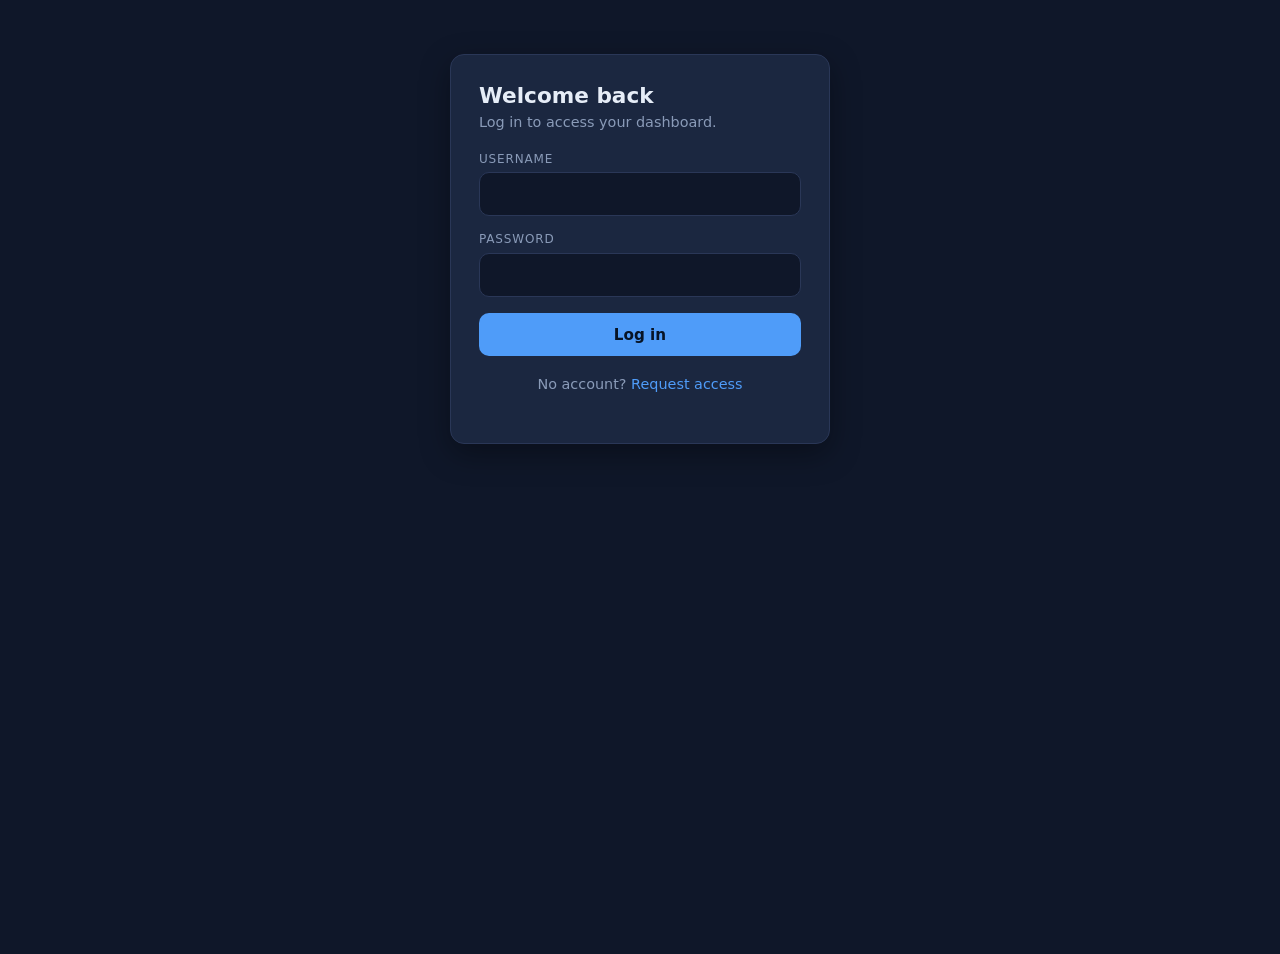
==== frontend/index.html @ fb648a21 "some more fixes" ====
<!DOCTYPE html>
<html lang="en">
<head>
  <meta charset="UTF-8" />
  <meta name="viewport" content="width=device-width, initial-scale=1.0" />
  <title>Log in · Attendance</title>
  <link rel="stylesheet" href="./style.css"/>
</head>
<body>
  <div class="auth-container">
    <div class="card">
      <h1>Welcome back</h1>
      <p class="sub">Log in to access your dashboard.</p>

      <label for="username">Username</label>
      <input id="username" autocomplete="username" />

      <label for="password">Password</label>
      <input id="password" type="password" autocomplete="current-password" />

      <button id="loginBtn">Log in</button>

      <div id="msg" class="msg"></div>

      <p class="sub" style="margin-top:1.25rem;text-align:center;">
        No account? <a href="/static/signup.html">Request access</a>
      </p>
    </div>
  </div>

  <script type="module" src="./login.js"></script>
</body>
</html>
---- frontend/style.css ----
:root {
  --bg:        #0f1729;
  --bg-soft:   #16203a;
  --card:      #1b2740;
  --card-hi:   #223050;
  --border:    #2a3757;
  --text:      #e6edf7;
  --muted:     #8a9bb8;
  --accent:    #4f9cf9;
  --accent-hi: #6fb0ff;
  --ok:        #34d399;
  --warn:      #fbbf24;
  --err:       #f87171;
  --radius:    14px;
  --shadow:    0 10px 30px rgba(0, 0, 0, .35);
}

* { box-sizing: border-box; }

html, body {
  margin: 0;
  padding: 0;
  background: var(--bg);
  color: var(--text);
  font-family: system-ui, -apple-system, "Segoe UI", Roboto, sans-serif;
  min-height: 100vh;
}

a { color: var(--accent); text-decoration: none; }
a:hover { color: var(--accent-hi); }

/* ---------- navbar ---------- */

.navbar {
  display: flex;
  align-items: center;
  justify-content: space-between;
  padding: .9rem 1.5rem;
  background: var(--bg-soft);
  border-bottom: 1px solid var(--border);
  position: sticky;
  top: 0;
  z-index: 50;
}

.navbar .brand {
  font-weight: 700;
  font-size: 1.05rem;
  color: var(--text);
  display: flex;
  align-items: center;
  gap: .5rem;
}

.navbar .brand::before {
  content: "";
  width: 10px;
  height: 10px;
  border-radius: 50%;
  background: var(--accent);
  box-shadow: 0 0 12px var(--accent);
}

.navbar nav {
  display: flex;
  gap: .25rem;
  align-items: center;
}

.navbar nav a {
  padding: .5rem .9rem;
  border-radius: 8px;
  color: var(--muted);
  font-size: .9rem;
  transition: background .15s, color .15s;
}

.navbar nav a:hover {
  background: var(--card);
  color: var(--text);
}

.navbar nav a.active {
  background: var(--card-hi);
  color: var(--text);
}

.navbar .right {
  display: flex;
  align-items: center;
  gap: .75rem;
  color: var(--muted);
  font-size: .85rem;
}

.navbar .right .pill {
  background: var(--card);
  border: 1px solid var(--border);
  padding: .25rem .6rem;
  border-radius: 999px;
  font-size: .75rem;
  text-transform: uppercase;
  letter-spacing: .05em;
  color: var(--accent);
}

/* ---------- layout ---------- */

.container {
  max-width: 1100px;
  margin: 0 auto;
  padding: 2rem 1.5rem;
}

.auth-container {
  max-width: 420px;
  margin: 6vh auto;
  padding: 0 1.25rem;
}

/* ---------- card ---------- */

.card {
  background: var(--card);
  border: 1px solid var(--border);
  border-radius: var(--radius);
  padding: 1.75rem;
  box-shadow: var(--shadow);
}

.card h1, .card h2 {
  margin: 0 0 .35rem 0;
  font-size: 1.35rem;
}

.card p.sub {
  margin: 0 0 1.4rem 0;
  color: var(--muted);
  font-size: .9rem;
}

/* ---------- form ---------- */

label {
  display: block;
  font-size: .75rem;
  text-transform: uppercase;
  letter-spacing: .07em;
  color: var(--muted);
  margin-bottom: .4rem;
}

input, select, textarea {
  width: 100%;
  padding: .75rem .9rem;
  background: var(--bg);
  border: 1px solid var(--border);
  border-radius: 10px;
  color: var(--text);
  font-size: .95rem;
  margin-bottom: 1rem;
  font-family: inherit;
}

input:focus, select:focus, textarea:focus {
  outline: none;
  border-color: var(--accent);
  box-shadow: 0 0 0 3px rgba(79, 156, 249, .18);
}

button {
  width: 100%;
  padding: .8rem 1rem;
  border-radius: 10px;
  border: none;
  background: var(--accent);
  color: #071426;
  font-weight: 700;
  font-size: .95rem;
  cursor: pointer;
  transition: filter .15s, transform .05s;
  font-family: inherit;
}

button:hover:not(:disabled) { filter: brightness(1.08); }
button:active:not(:disabled) { transform: translateY(1px); }
button:disabled { opacity: .5; cursor: not-allowed; }

button.ghost {
  background: transparent;
  color: var(--text);
  border: 1px solid var(--border);
}
button.ghost:hover:not(:disabled) { background: var(--card-hi); }

button.danger { background: var(--err); color: #2a0a0a; }
button.ok     { background: var(--ok);  color: #052017; }

.button-row {
  display: flex;
  gap: .6rem;
}
.button-row button { width: auto; flex: 1; }

/* ---------- messages ---------- */

.msg {
  display: none;
  margin-top: .9rem;
  padding: .75rem .9rem;
  border-radius: 10px;
  font-size: .88rem;
}
.msg.show { display: block; }
.msg.ok   { background: rgba(52,211,153,.12); border: 1px solid var(--ok);  color: #a7f3d0; }
.msg.err  { background: rgba(248,113,113,.12); border: 1px solid var(--err); color: #fecaca; }
.msg.warn { background: rgba(251,191,36,.12); border: 1px solid var(--warn); color: #fde68a; }

/* ---------- dashboard user card ---------- */

.profile {
  display: grid;
  grid-template-columns: 1fr 320px;
  gap: 1.5rem;
}

@media (max-width: 780px) {
  .profile { grid-template-columns: 1fr; }
}

.profile .info h2 {
  font-size: 1.6rem;
  margin: 0 0 .5rem 0;
}

.profile .info .role-badge {
  display: inline-block;
  padding: .3rem .75rem;
  border-radius: 999px;
  font-size: .75rem;
  text-transform: uppercase;
  letter-spacing: .08em;
  font-weight: 700;
}
.role-badge.admin { background: rgba(79,156,249,.15); color: var(--accent); border: 1px solid var(--accent); }
.role-badge.user  { background: rgba(138,155,184,.12); color: var(--muted); border: 1px solid var(--border); }

.profile .info .meta {
  margin-top: 1.25rem;
  display: grid;
  gap: .75rem;
}
.profile .info .meta div {
  background: var(--bg-soft);
  border: 1px solid var(--border);
  border-radius: 10px;
  padding: .7rem .9rem;
  font-size: .85rem;
  color: var(--muted);
}
.profile .info .meta div strong {
  display: block;
  color: var(--text);
  font-size: .95rem;
  margin-top: .15rem;
  font-weight: 600;
  word-break: break-all;
}

.qr-panel {
  background: var(--bg-soft);
  border: 1px solid var(--border);
  border-radius: var(--radius);
  padding: 1.25rem;
  display: flex;
  flex-direction: column;
  align-items: center;
  gap: 1rem;
}

.qr-panel img {
  width: 100%;
  max-width: 260px;
  background: #fff;
  padding: .6rem;
  border-radius: 12px;
}

/* ---------- admin tables ---------- */

.admin-grid {
  display: grid;
  grid-template-columns: repeat(auto-fit, minmax(320px, 1fr));
  gap: 1.25rem;
}

.panel {
  background: var(--card);
  border: 1px solid var(--border);
  border-radius: var(--radius);
  padding: 1.25rem;
}

.panel h3 {
  margin: 0 0 1rem 0;
  font-size: 1rem;
  display: flex;
  align-items: center;
  gap: .5rem;
}

.panel h3 .dot {
  width: 8px; height: 8px; border-radius: 50%;
  background: var(--accent);
}

.panel table {
  width: 100%;
  border-collapse: collapse;
  font-size: .85rem;
}

.panel table th, .panel table td {
  text-align: left;
  padding: .55rem .4rem;
  border-bottom: 1px solid var(--border);
}

.panel table th {
  color: var(--muted);
  font-weight: 500;
  text-transform: uppercase;
  font-size: .7rem;
  letter-spacing: .06em;
}

.panel table td code {
  color: var(--accent);
  font-size: .78rem;
}

.panel .empty {
  color: var(--muted);
  font-size: .85rem;
  padding: .75rem 0;
}

.panel .row-actions {
  display: flex;
  gap: .35rem;
}

.panel .row-actions button {
  width: auto;
  padding: .35rem .6rem;
  font-size: .75rem;
  border-radius: 6px;
}
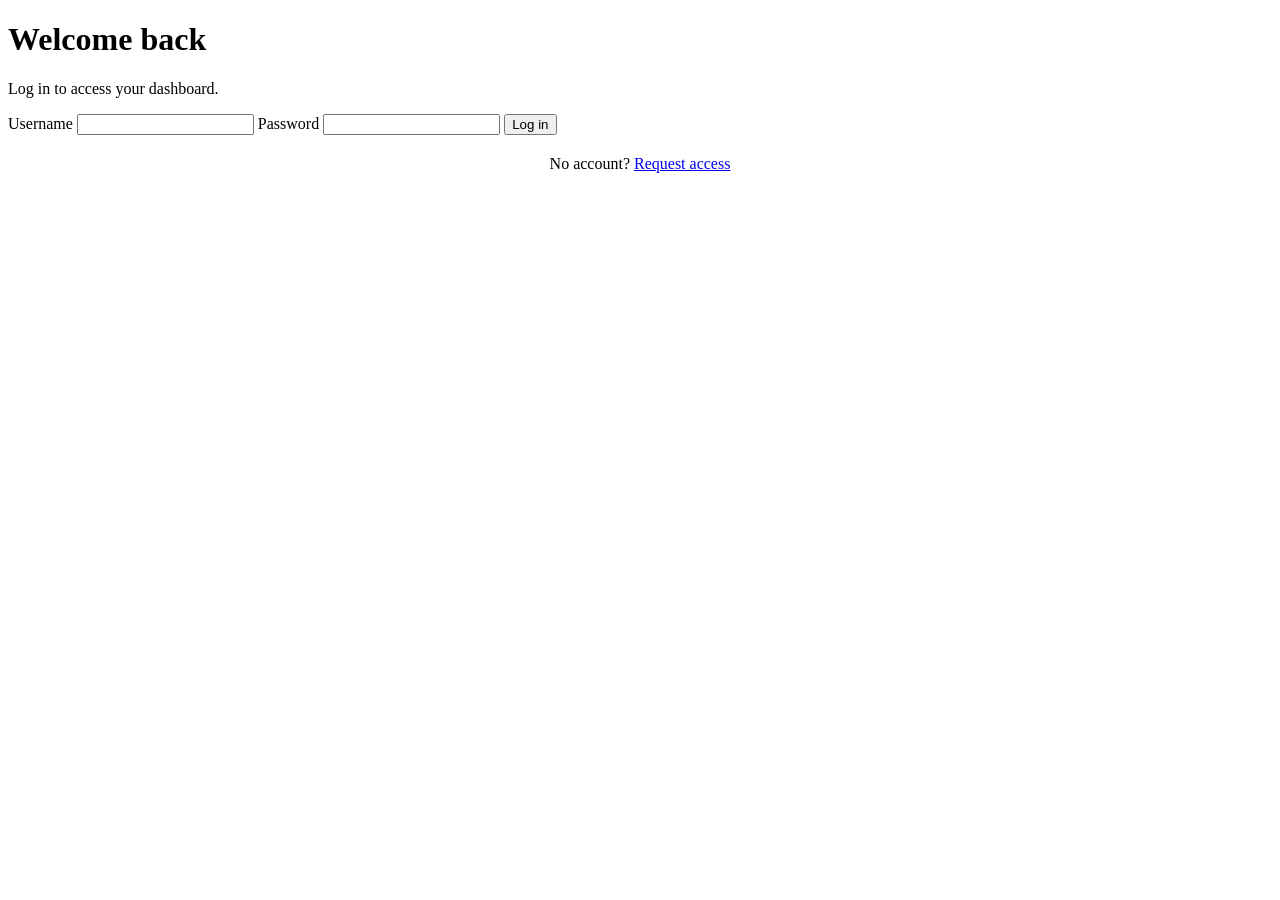
==== commit 40c3bef5: "final fixes" ====
--- a/frontend/index.html
+++ b/frontend/index.html
@@ -4,7 +4,7 @@
   <meta charset="UTF-8" />
   <meta name="viewport" content="width=device-width, initial-scale=1.0" />
   <title>Log in · Attendance</title>
-  <link rel="stylesheet" href="./style.css"/>
+  <link rel="stylesheet" href="frontend/style.css"/>
 </head>
 <body>
   <div class="auth-container">
@@ -28,6 +28,6 @@
     </div>
   </div>
 
-  <script type="module" src="./login.js"></script>
+  <script type="module" src="frontend/login.js"></script>
 </body>
 </html>
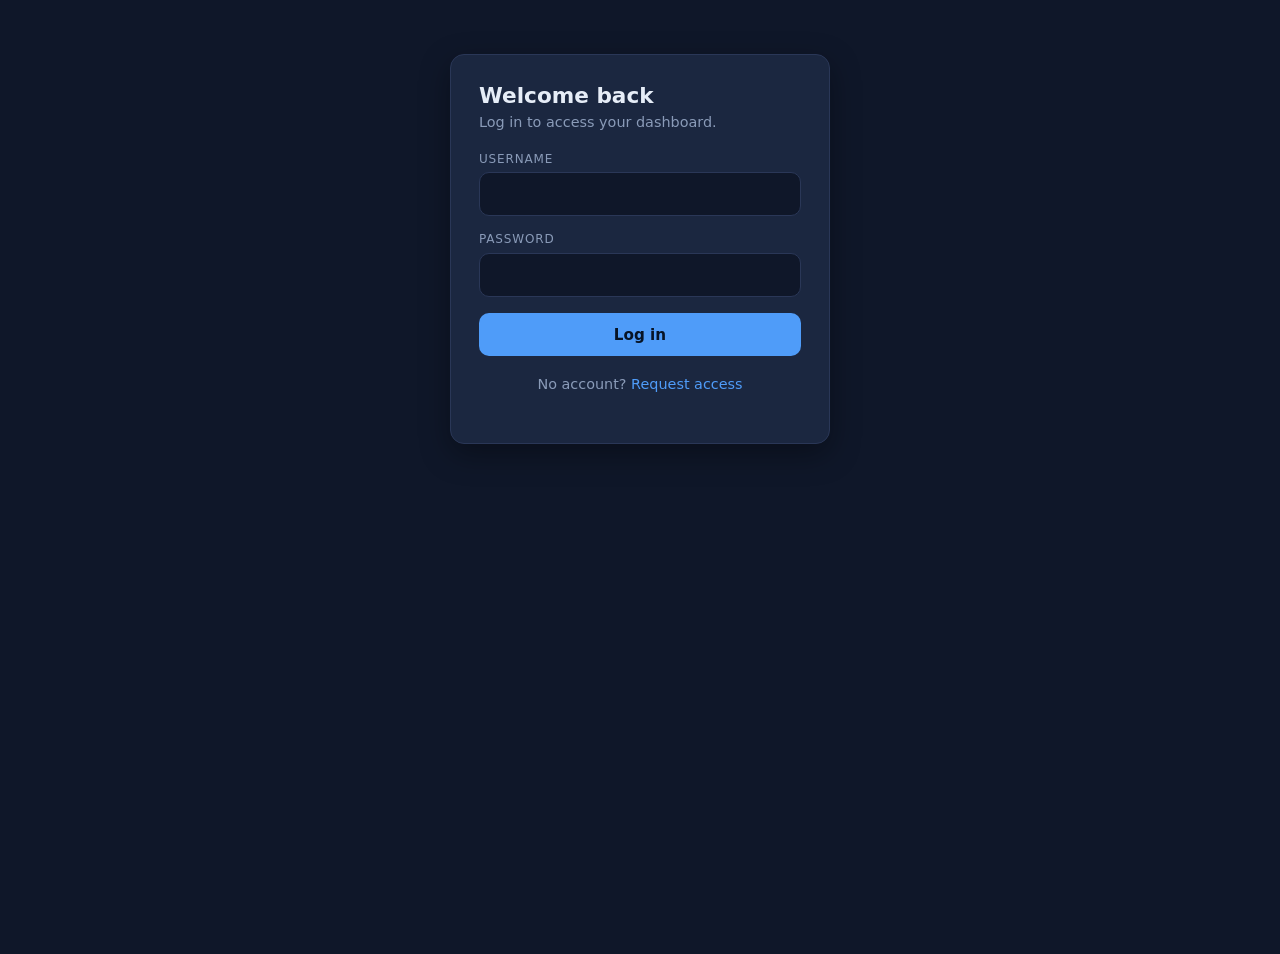
==== commit 87e9312f: "final fixes v3" ====
--- a/frontend/index.html
+++ b/frontend/index.html
@@ -4,7 +4,7 @@
   <meta charset="UTF-8" />
   <meta name="viewport" content="width=device-width, initial-scale=1.0" />
   <title>Log in · Attendance</title>
-  <link rel="stylesheet" href="frontend/style.css"/>
+  <link rel="stylesheet" href="/static/style.css"/>
 </head>
 <body>
   <div class="auth-container">
@@ -28,6 +28,6 @@
     </div>
   </div>
 
-  <script type="module" src="frontend/login.js"></script>
+  <script type="module" src="/static/login.js"></script>
 </body>
 </html>
--- a/static/style.css
+++ b/static/style.css
@@ -0,0 +1,358 @@
+:root {
+  --bg:        #0f1729;
+  --bg-soft:   #16203a;
+  --card:      #1b2740;
+  --card-hi:   #223050;
+  --border:    #2a3757;
+  --text:      #e6edf7;
+  --muted:     #8a9bb8;
+  --accent:    #4f9cf9;
+  --accent-hi: #6fb0ff;
+  --ok:        #34d399;
+  --warn:      #fbbf24;
+  --err:       #f87171;
+  --radius:    14px;
+  --shadow:    0 10px 30px rgba(0, 0, 0, .35);
+}
+
+* { box-sizing: border-box; }
+
+html, body {
+  margin: 0;
+  padding: 0;
+  background: var(--bg);
+  color: var(--text);
+  font-family: system-ui, -apple-system, "Segoe UI", Roboto, sans-serif;
+  min-height: 100vh;
+}
+
+a { color: var(--accent); text-decoration: none; }
+a:hover { color: var(--accent-hi); }
+
+/* ---------- navbar ---------- */
+
+.navbar {
+  display: flex;
+  align-items: center;
+  justify-content: space-between;
+  padding: .9rem 1.5rem;
+  background: var(--bg-soft);
+  border-bottom: 1px solid var(--border);
+  position: sticky;
+  top: 0;
+  z-index: 50;
+}
+
+.navbar .brand {
+  font-weight: 700;
+  font-size: 1.05rem;
+  color: var(--text);
+  display: flex;
+  align-items: center;
+  gap: .5rem;
+}
+
+.navbar .brand::before {
+  content: "";
+  width: 10px;
+  height: 10px;
+  border-radius: 50%;
+  background: var(--accent);
+  box-shadow: 0 0 12px var(--accent);
+}
+
+.navbar nav {
+  display: flex;
+  gap: .25rem;
+  align-items: center;
+}
+
+.navbar nav a {
+  padding: .5rem .9rem;
+  border-radius: 8px;
+  color: var(--muted);
+  font-size: .9rem;
+  transition: background .15s, color .15s;
+}
+
+.navbar nav a:hover {
+  background: var(--card);
+  color: var(--text);
+}
+
+.navbar nav a.active {
+  background: var(--card-hi);
+  color: var(--text);
+}
+
+.navbar .right {
+  display: flex;
+  align-items: center;
+  gap: .75rem;
+  color: var(--muted);
+  font-size: .85rem;
+}
+
+.navbar .right .pill {
+  background: var(--card);
+  border: 1px solid var(--border);
+  padding: .25rem .6rem;
+  border-radius: 999px;
+  font-size: .75rem;
+  text-transform: uppercase;
+  letter-spacing: .05em;
+  color: var(--accent);
+}
+
+/* ---------- layout ---------- */
+
+.container {
+  max-width: 1100px;
+  margin: 0 auto;
+  padding: 2rem 1.5rem;
+}
+
+.auth-container {
+  max-width: 420px;
+  margin: 6vh auto;
+  padding: 0 1.25rem;
+}
+
+/* ---------- card ---------- */
+
+.card {
+  background: var(--card);
+  border: 1px solid var(--border);
+  border-radius: var(--radius);
+  padding: 1.75rem;
+  box-shadow: var(--shadow);
+}
+
+.card h1, .card h2 {
+  margin: 0 0 .35rem 0;
+  font-size: 1.35rem;
+}
+
+.card p.sub {
+  margin: 0 0 1.4rem 0;
+  color: var(--muted);
+  font-size: .9rem;
+}
+
+/* ---------- form ---------- */
+
+label {
+  display: block;
+  font-size: .75rem;
+  text-transform: uppercase;
+  letter-spacing: .07em;
+  color: var(--muted);
+  margin-bottom: .4rem;
+}
+
+input, select, textarea {
+  width: 100%;
+  padding: .75rem .9rem;
+  background: var(--bg);
+  border: 1px solid var(--border);
+  border-radius: 10px;
+  color: var(--text);
+  font-size: .95rem;
+  margin-bottom: 1rem;
+  font-family: inherit;
+}
+
+input:focus, select:focus, textarea:focus {
+  outline: none;
+  border-color: var(--accent);
+  box-shadow: 0 0 0 3px rgba(79, 156, 249, .18);
+}
+
+button {
+  width: 100%;
+  padding: .8rem 1rem;
+  border-radius: 10px;
+  border: none;
+  background: var(--accent);
+  color: #071426;
+  font-weight: 700;
+  font-size: .95rem;
+  cursor: pointer;
+  transition: filter .15s, transform .05s;
+  font-family: inherit;
+}
+
+button:hover:not(:disabled) { filter: brightness(1.08); }
+button:active:not(:disabled) { transform: translateY(1px); }
+button:disabled { opacity: .5; cursor: not-allowed; }
+
+button.ghost {
+  background: transparent;
+  color: var(--text);
+  border: 1px solid var(--border);
+}
+button.ghost:hover:not(:disabled) { background: var(--card-hi); }
+
+button.danger { background: var(--err); color: #2a0a0a; }
+button.ok     { background: var(--ok);  color: #052017; }
+
+.button-row {
+  display: flex;
+  gap: .6rem;
+}
+.button-row button { width: auto; flex: 1; }
+
+/* ---------- messages ---------- */
+
+.msg {
+  display: none;
+  margin-top: .9rem;
+  padding: .75rem .9rem;
+  border-radius: 10px;
+  font-size: .88rem;
+}
+.msg.show { display: block; }
+.msg.ok   { background: rgba(52,211,153,.12); border: 1px solid var(--ok);  color: #a7f3d0; }
+.msg.err  { background: rgba(248,113,113,.12); border: 1px solid var(--err); color: #fecaca; }
+.msg.warn { background: rgba(251,191,36,.12); border: 1px solid var(--warn); color: #fde68a; }
+
+/* ---------- dashboard user card ---------- */
+
+.profile {
+  display: grid;
+  grid-template-columns: 1fr 320px;
+  gap: 1.5rem;
+}
+
+@media (max-width: 780px) {
+  .profile { grid-template-columns: 1fr; }
+}
+
+.profile .info h2 {
+  font-size: 1.6rem;
+  margin: 0 0 .5rem 0;
+}
+
+.profile .info .role-badge {
+  display: inline-block;
+  padding: .3rem .75rem;
+  border-radius: 999px;
+  font-size: .75rem;
+  text-transform: uppercase;
+  letter-spacing: .08em;
+  font-weight: 700;
+}
+.role-badge.admin { background: rgba(79,156,249,.15); color: var(--accent); border: 1px solid var(--accent); }
+.role-badge.user  { background: rgba(138,155,184,.12); color: var(--muted); border: 1px solid var(--border); }
+
+.profile .info .meta {
+  margin-top: 1.25rem;
+  display: grid;
+  gap: .75rem;
+}
+.profile .info .meta div {
+  background: var(--bg-soft);
+  border: 1px solid var(--border);
+  border-radius: 10px;
+  padding: .7rem .9rem;
+  font-size: .85rem;
+  color: var(--muted);
+}
+.profile .info .meta div strong {
+  display: block;
+  color: var(--text);
+  font-size: .95rem;
+  margin-top: .15rem;
+  font-weight: 600;
+  word-break: break-all;
+}
+
+.qr-panel {
+  background: var(--bg-soft);
+  border: 1px solid var(--border);
+  border-radius: var(--radius);
+  padding: 1.25rem;
+  display: flex;
+  flex-direction: column;
+  align-items: center;
+  gap: 1rem;
+}
+
+.qr-panel img {
+  width: 100%;
+  max-width: 260px;
+  background: #fff;
+  padding: .6rem;
+  border-radius: 12px;
+}
+
+/* ---------- admin tables ---------- */
+
+.admin-grid {
+  display: grid;
+  grid-template-columns: repeat(auto-fit, minmax(320px, 1fr));
+  gap: 1.25rem;
+}
+
+.panel {
+  background: var(--card);
+  border: 1px solid var(--border);
+  border-radius: var(--radius);
+  padding: 1.25rem;
+}
+
+.panel h3 {
+  margin: 0 0 1rem 0;
+  font-size: 1rem;
+  display: flex;
+  align-items: center;
+  gap: .5rem;
+}
+
+.panel h3 .dot {
+  width: 8px; height: 8px; border-radius: 50%;
+  background: var(--accent);
+}
+
+.panel table {
+  width: 100%;
+  border-collapse: collapse;
+  font-size: .85rem;
+}
+
+.panel table th, .panel table td {
+  text-align: left;
+  padding: .55rem .4rem;
+  border-bottom: 1px solid var(--border);
+}
+
+.panel table th {
+  color: var(--muted);
+  font-weight: 500;
+  text-transform: uppercase;
+  font-size: .7rem;
+  letter-spacing: .06em;
+}
+
+.panel table td code {
+  color: var(--accent);
+  font-size: .78rem;
+}
+
+.panel .empty {
+  color: var(--muted);
+  font-size: .85rem;
+  padding: .75rem 0;
+}
+
+.panel .row-actions {
+  display: flex;
+  gap: .35rem;
+}
+
+.panel .row-actions button {
+  width: auto;
+  padding: .35rem .6rem;
+  font-size: .75rem;
+  border-radius: 6px;
+}
